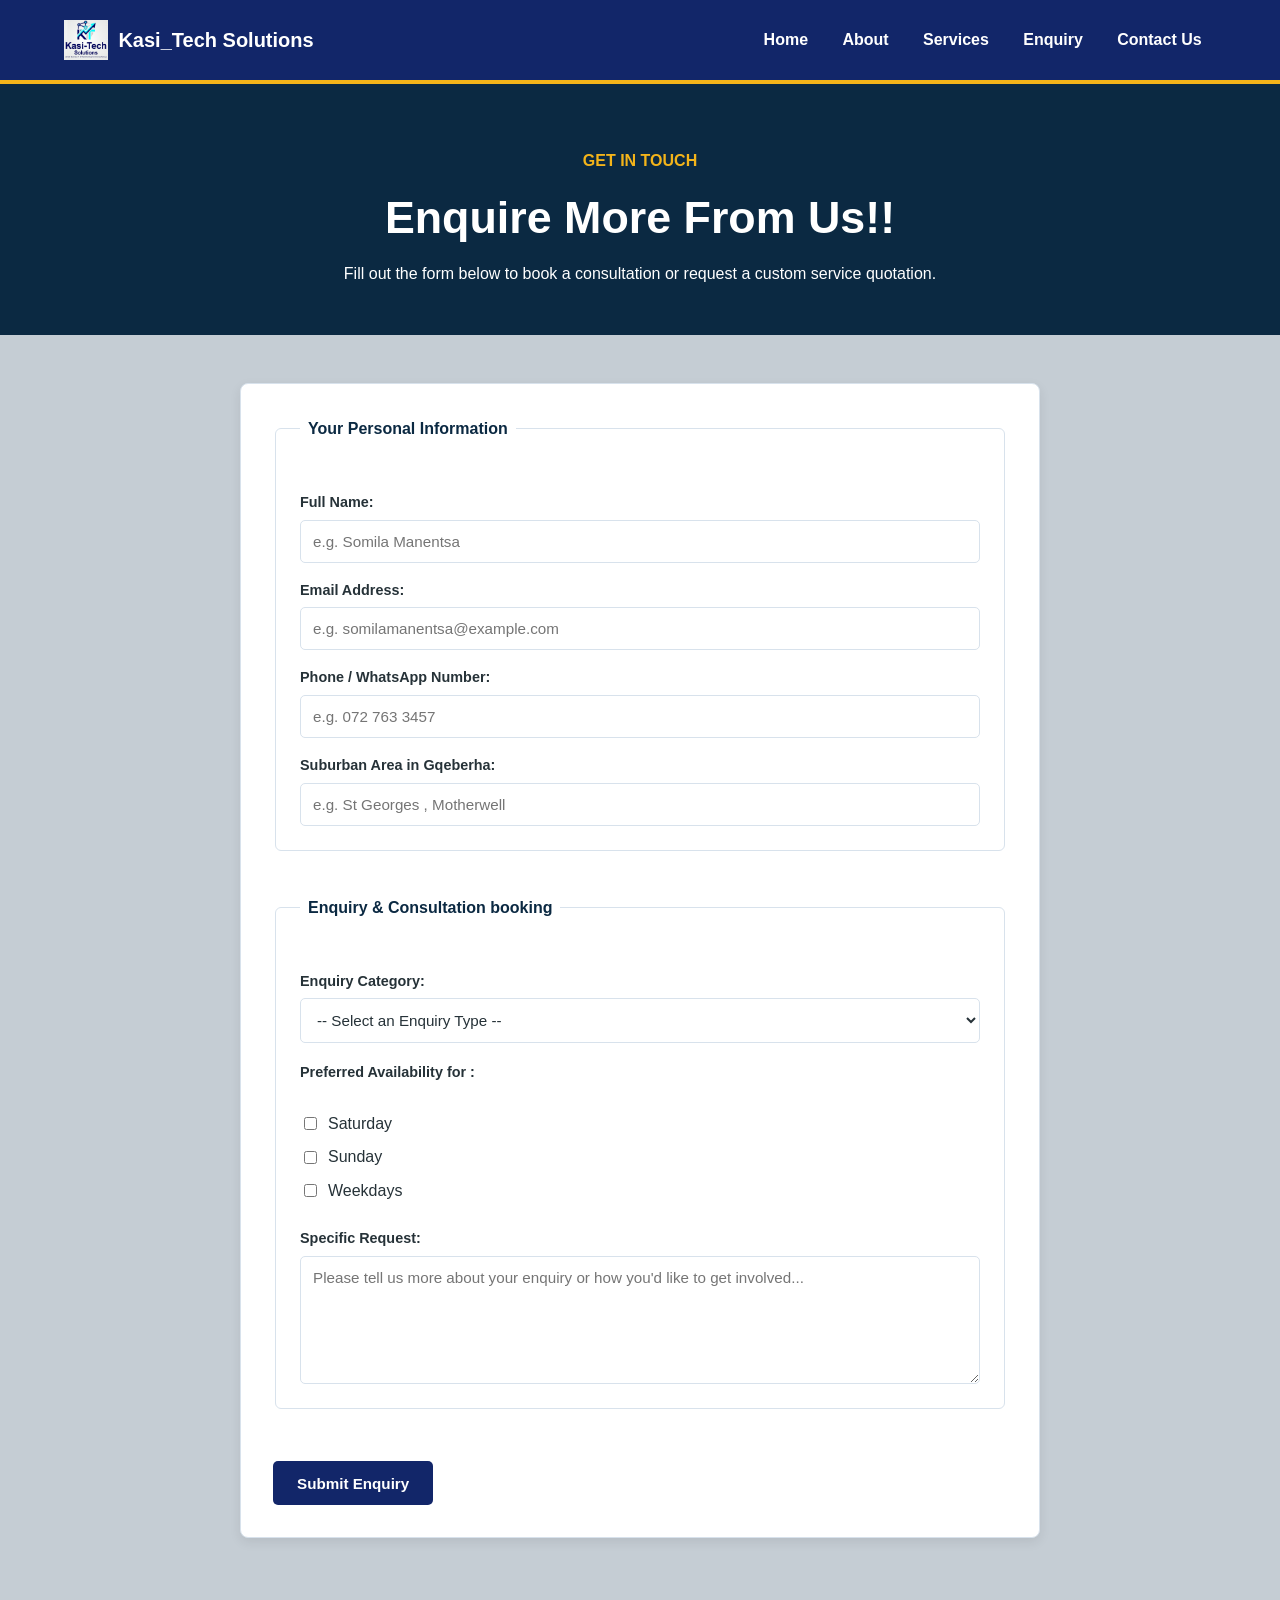
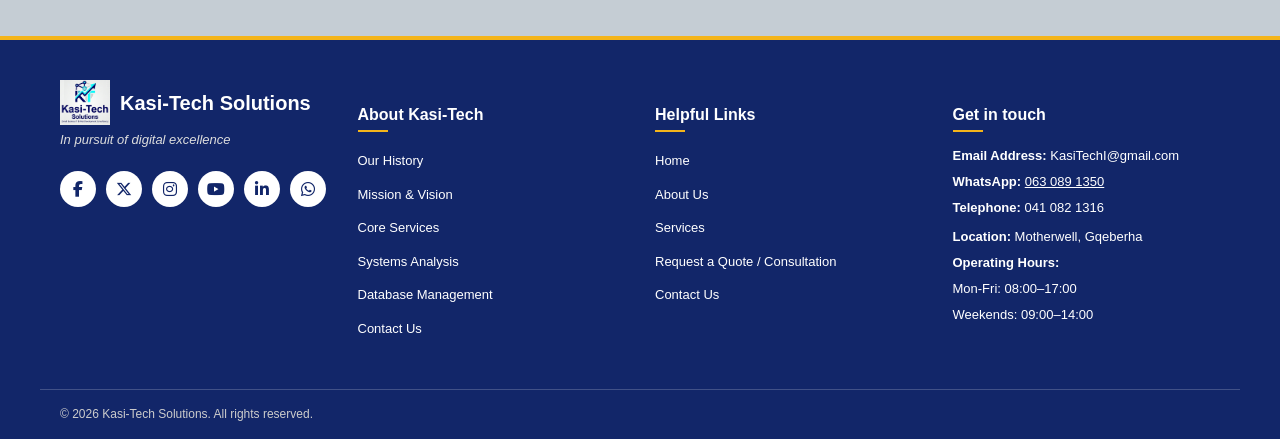
==== Enquiry.html @ f5e21e65 "Updated readme file" ====
<!DOCTYPE html>
<html lang="en">
<head>
    <meta charset="UTF-8">
    <meta name="viewport" content="width=device-width, initial-scale=1.0">
    <!-- Font Awesome Icons -->
    <link rel="stylesheet" href="https://cdnjs.cloudflare.com/ajax/libs/font-awesome/6.5.1/css/all.min.css">
    <link rel="stylesheet" href="../css/style.css">
    <title>EnquiryPage</title>
</head>
<body>
    
    <!-- Header Navigation -->
    <header class="site-header">
        <div class="container header-inner">
            <a class="brand" href="../index.html">
                <img src="../images/logo.png" alt="Kasi-Tech Logo" class="nav-logo">
                Kasi_Tech Solutions
            </a>
            
            <nav class="site-nav" aria-label="Main navigation">
                <a href="../index.html">Home</a>
                <a href="about.html">About</a>
                <a href="services.html">Services</a>
                <a href="enquiry.html">Enquiry</a>
                <a href="contactus.html">Contact Us</a>
            </nav>
        </div>
    </header>

    <!-- Page Banner -->
    <section class="page-header">
        <div class="container">
            <p class="eyebrow">Get In Touch</p>
            <h1>Enquire More From Us!!</h1>
            <p class="page-introduction">Fill out the form below to book a consultation or request a custom service quotation.</p>
        </div>
    </section>

    <!-- Main Content Form -->
    <main class="contact-section">
        <div class="container">
            <div class="contact-card" style="max-width: 800px; margin: 0 auto;">
                <form action="#" method="post" class="contact-form">
                    
                    <fieldset style="border: 1px solid var(--border); border-radius: 6px; padding: 1.5rem; margin-bottom: 1.5rem;">
                        <legend style="padding: 0 0.5rem; color: var(--primary-dark);"><strong>Your Personal Information</strong></legend>
                        <br>
                       
                        <div class="form-group" style="margin-bottom: 1rem;">
                            <label for="fullname">Full Name:</label>
                            <input type="text" id="fullname" name="fullname" placeholder="e.g. Somila Manentsa" required>
                        </div>

                        <div class="form-group" style="margin-bottom: 1rem;">
                            <label for="email">Email Address:</label>
                            <input type="email" id="email" name="email" placeholder="e.g. somilamanentsa@example.com" required>
                        </div>

                        <div class="form-group" style="margin-bottom: 1rem;">
                            <label for="phone">Phone / WhatsApp Number:</label>
                            <input type="tel" id="phone" name="phone" placeholder="e.g. 072 763 3457">
                        </div>

                        <div class="form-group">
                            <label for="location">Suburban Area in Gqeberha:</label>
                            <input type="text" id="location" name="location" placeholder="e.g. St Georges , Motherwell">
                        </div>
                    </fieldset>

                    <fieldset style="border: 1px solid var(--border); border-radius: 6px; padding: 1.5rem; margin-bottom: 1.5rem;">
                        <legend style="padding: 0 0.5rem; color: var(--primary-dark);"><strong>Enquiry & Consultation booking</strong></legend>
                        <br>

                        <div class="form-group" style="margin-bottom: 1rem;">
                            <label for="category">Enquiry Category:</label>
                            <select id="category" name="category" required>
                                <option value="" disabled selected>-- Select an Enquiry Type --</option>
                                <option value="booking">booking Consultation</option>
                                <option value="Service Quotation">Services Quotation fee</option>
                                <option value="general">General Enquiry</option>
                            </select>
                        </div>

                        <div style="margin-bottom: 1.5rem;">
                            <label style="font-weight: bold; font-size: 0.9rem;">Preferred Availability for :</label><br><br>
                            
                            <div style="display: flex; gap: 0.5rem; align-items: center; margin-bottom: 0.5rem;">
                                <input type="checkbox" id="avail_saturday" name="availability[]" value="Saturday">
                                <label for="avail_saturday">Saturday</label>
                            </div>
                           
                            <div style="display: flex; gap: 0.5rem; align-items: center; margin-bottom: 0.5rem;">
                                <input type="checkbox" id="avail_sunday" name="availability[]" value="Sunday">
                                <label for="avail_sunday">Sunday</label>
                            </div>
                           
                            <div style="display: flex; gap: 0.5rem; align-items: center;">
                                <input type="checkbox" id="avail_weekdays" name="availability[]" value="Weekdays">
                                <label for="avail_weekdays">Weekdays</label>
                            </div>
                        </div>

                        <div class="form-group">
                            <label for="message">Specific Request:</label>
                            <textarea id="message" name="message" rows="6" placeholder="Please tell us more about your enquiry or how you'd like to get involved..." required></textarea>
                        </div>
                    </fieldset>

                    <button type="submit" class="btn-primary" style="align-self: flex-start;">Submit Enquiry</button>

                </form>
            </div>
        </div>
    </main>

    <!-- Footer Section -->
    <footer class="site-footer">
        <div class="footer-container">
            
            <!-- Column 1: Brand & Logo -->
            <div class="footer-col brand-col">
                <div class="footer-brand">
                    <img src="../images/logo.png" alt="Kasi-Tech Logo" class="footer-logo">
                    <span class="footer-brand-title">Kasi-Tech Solutions</span>
                </div>
                <p class="footer-tagline">In pursuit of digital excellence</p>
                
                <div class="social-icons">
                    <a href="https://facebook.com" target="_blank" rel="noopener noreferrer" class="social-icon" title="Facebook">
                        <i class="fa-brands fa-facebook-f"></i>
                    </a>
                    <a href="https://x.com" target="_blank" rel="noopener noreferrer" class="social-icon" title="X (Twitter)">
                        <i class="fa-brands fa-x-twitter"></i>
                    </a>
                    <a href="https://instagram.com" target="_blank" rel="noopener noreferrer" class="social-icon" title="Instagram">
                        <i class="fa-brands fa-instagram"></i>
                    </a>
                    <a href="https://youtube.com" target="_blank" rel="noopener noreferrer" class="social-icon" title="YouTube">
                        <i class="fa-brands fa-youtube"></i>
                    </a>
                    <a href="https://linkedin.com" target="_blank" rel="noopener noreferrer" class="social-icon" title="LinkedIn">
                        <i class="fa-brands fa-linkedin-in"></i>
                    </a>
                    <a href="https://wa.me/27630891350" target="_blank" rel="noopener noreferrer" class="social-icon" title="WhatsApp">
                        <i class="fa-brands fa-whatsapp"></i>
                    </a>
                </div>
            </div>

            <!-- Column 2: About Kasi-Tech -->
            <div class="footer-col">
                <h4 class="footer-heading">About Kasi-Tech</h4>
                <ul class="footer-links">
                    <li><a href="about.html">Our History</a></li>
                    <li><a href="about.html">Mission & Vision</a></li>
                    <li><a href="services.html">Core Services</a></li>
                    <li><a href="services.html">Systems Analysis</a></li>
                    <li><a href="services.html">Database Management</a></li>
                    <li><a href="contactus.html">Contact Us</a></li>
                </ul>
            </div>

            <!-- Column 3: Helpful Links -->
            <div class="footer-col">
                <h4 class="footer-heading">Helpful Links</h4>
                <ul class="footer-links">
                    <li><a href="../index.html">Home</a></li>
                    <li><a href="about.html">About Us</a></li>
                    <li><a href="services.html">Services</a></li>
                    <li><a href="enquiry.html">Request a Quote / Consultation</a></li>
                    <li><a href="contactus.html">Contact Us</a></li>
                </ul>
            </div>

            <!-- Column 4: Get In Touch -->
            <div class="footer-col contact-col">
                <h4 class="footer-heading">Get in touch</h4>
                <p><strong>Email Address:</strong> KasiTechI@gmail.com</p>
                <p><strong>WhatsApp:</strong> <a href="https://wa.me/27630891350" target="_blank" style="color: #ffffff; text-decoration: underline;">063 089 1350</a></p>
                <p><strong>Telephone:</strong> 041 082 1316</p>
                <div class="location-list">
                    <p><strong>Location:</strong> Motherwell, Gqeberha</p>
                    <p><strong>Operating Hours:</strong></p>
                    <p>Mon-Fri: 08:00–17:00</p>
                    <p>Weekends: 09:00–14:00</p>
                </div>
            </div>

        </div>

        <div class="footer-bottom">
            <p>&copy; 2026 Kasi-Tech Solutions. All rights reserved.</p>
        </div>
    </footer>

</body>
</html>
---- css/style.css ----
:root {
    --primary: hsl(226, 71%, 24%); 
    --primary-dark: #0b2942; 
    --accent: #f4b41a; 
    --background: #c5cdd4; 
    --surface: #ffffff; 
    --text: #263238; 
    --border: #d8e2ec; 
}

* {
    box-sizing: border-box; 
}

body {
    margin: 0; 
    background-color: var(--background); 
    color: var(--text); 
    font-family: Arial, Helvetica, sans-serif; 
    font-size: 16px; 
    line-height: 1.6; 
}

.container {
    width: min(90%, 1200px); 
    margin-inline: auto; 
}

a {
    text-decoration: none; 
    transition: 0.25s ease; 
}

/* ==========================================
   HEADER & NAVIGATION
   ========================================== */
.site-header {
    background-color: var(--primary); 
    border-bottom: 4px solid var(--accent); 
}

.header-inner {
    display: flex; 
    align-items: center; 
    justify-content: space-between; 
    min-height: 80px; 
    gap: 2rem; 
}

.brand {
    display: flex;
    align-items: center;
    gap: 10px;
    color: #ffffff; 
    font-size: 1.25rem; 
    font-weight: bold; 
}

.nav-logo {
    height: 40px;
    width: auto;
    object-fit: contain;
}

.site-nav {
    display: flex; 
    gap: 0.35rem; 
}

.site-nav a {
    padding: 0.7rem 0.9rem; 
    border-radius: 6px; 
    color: #ffffff; 
    font-weight: bold; 
}

.site-nav a:hover {
    background-color: var(--accent); 
    color: var(--primary-dark); 
    transform: translateY(-2px); 
}

.site-nav a:focus-visible {
    outline: 3px solid #ffffff; 
    outline-offset: 2px; 
}

.site-nav a[aria-current="page"] {
    background-color: #ffffff; 
    color: var(--primary); 
}

/* ==========================================
   PAGE BANNER
   ========================================== */
.page-header {
    padding: 3rem 0; 
    background-color: var(--primary-dark); 
    color: #ffffff; 
    text-align: center; 
}

.eyebrow {
    margin-bottom: 0.5rem; 
    color: var(--accent); 
    font-weight: bold; 
    text-transform: uppercase; 
}

.page-header h1 {
    margin: 0 0 0.5rem; 
    font-size: clamp(1.8rem, 4vw, 2.8rem); 
}

.page-introduction {
    max-width: 700px; 
    margin: 0 auto; 
}

/* ==========================================
   ABOUT PAGE STYLES
   ========================================== */
.about-section {
    padding: 3rem 0;
}

.section-title {
    text-align: center;
    color: var(--primary-dark);
    font-size: 1.5rem;
    margin-bottom: 2rem;
}

.about-grid {
    display: grid;
    grid-template-columns: repeat(3, 1fr);
    gap: 1.5rem;
    align-items: stretch;
}

.about-card {
    background-color: var(--surface);
    border: 1px solid var(--border);
    border-radius: 8px;
    padding: 1.5rem;
    box-shadow: 0 4px 10px rgba(0, 0, 0, 0.05);
}

.about-card h3 {
    color: var(--primary-dark);
    margin-top: 0;
    margin-bottom: 1rem;
    font-size: 1.1rem;
}

.about-card p {
    font-size: 0.88rem;
    line-height: 1.5;
    color: #444444;
    margin: 0;
}

/* ==========================================
   SERVICES PAGE STYLES
   ========================================== */
.services-section {
    padding: 4rem 0; 
}

.services-grid {
    display: grid; 
    grid-template-columns: repeat(4, 1fr); 
    gap: 1.5rem; 
}

.service-card {
    overflow: hidden; 
    background-color: var(--surface); 
    border: 1px solid var(--border); 
    border-radius: 10px; 
    box-shadow: 0 5px 15px rgba(0, 0, 0, 0.12); 
    transition: transform 0.25s ease; 
}

.service-card:hover {
    transform: translateY(-5px); 
}

.service-image {
    display: block; 
    width: 100%; 
    height: 180px; 
    object-fit: cover; 
}

.service-content {
    padding: 1.25rem; 
}

.service-content h3 {
    margin: 0 0 0.5rem; 
    color: var(--primary); 
}

.service-content p {
    margin-bottom: 0; 
}

/* ==========================================
   CONTACT US & ENQUIRY FORM STYLES
   ========================================== */
.contact-section {
    padding: 3rem 0;
}

.contact-grid {
    display: grid;
    grid-template-columns: 1.6fr 1fr;
    gap: 2rem;
    align-items: start;
}

.contact-card {
    background-color: var(--surface);
    border: 1px solid var(--border);
    border-radius: 8px;
    padding: 2rem;
    box-shadow: 0 4px 12px rgba(0, 0, 0, 0.08);
}

.form-card h2 {
    margin: 0 0 0.25rem 0;
    color: var(--primary-dark);
    font-size: 1.6rem;
}

.card-subtitle {
    margin: 0 0 1.5rem 0;
    color: #555555;
    font-size: 0.95rem;
}

.contact-form {
    display: flex;
    flex-direction: column;
    gap: 1.25rem;
}

.form-row {
    display: grid;
    grid-template-columns: 1fr 1fr;
    gap: 1rem;
}

.form-group {
    display: flex;
    flex-direction: column;
    gap: 0.35rem;
}

.form-group label {
    font-size: 0.9rem;
    font-weight: bold;
    color: var(--text);
}

.form-group input[type="text"],
.form-group input[type="email"],
.form-group input[type="tel"],
.form-group select,
.form-group textarea {
    padding: 0.75rem;
    border: 1px solid var(--border);
    border-radius: 5px;
    font-size: 0.95rem;
    font-family: inherit;
    background-color: #ffffff;
    color: var(--text);
    width: 100%;
}

.form-group input:focus,
.form-group select:focus,
.form-group textarea:focus {
    outline: 2px solid var(--primary);
}

.btn-primary {
    margin-top: 0.5rem;
    background-color: var(--primary);
    color: #ffffff;
    border: none;
    padding: 0.85rem 1.5rem;
    font-size: 0.95rem;
    font-weight: bold;
    border-radius: 5px;
    cursor: pointer;
    transition: background-color 0.2s ease;
}

.btn-primary:hover {
    background-color: var(--primary-dark);
}

.contact-side-column {
    display: flex;
    flex-direction: column;
    gap: 1.5rem;
}

.info-card h3 {
    margin: 0 0 0.5rem 0;
    color: var(--primary);
    font-size: 1.2rem;
}

.contact-highlight {
    font-size: 1.4rem;
    font-weight: bold;
    color: var(--primary-dark);
    margin: 0 0 0.5rem 0;
}

.contact-subtext {
    margin: 0 0 0.35rem 0;
    font-size: 0.9rem;
}

/* ==========================================
   FOOTER SECTION
   ========================================== */
.site-footer {
    background-color: var(--primary); 
    color: #ffffff;
    font-family: Arial, sans-serif;
    padding-top: 40px;
    margin-top: 50px;
    border-top: 4px solid var(--accent);
}

.footer-container {
    max-width: 1200px;
    margin: 0 auto;
    padding: 0 20px 40px 20px;
    display: flex;
    justify-content: space-between;
    gap: 30px;
    flex-wrap: wrap;
}

.footer-col {
    flex: 1;
    min-width: 200px;
}

.footer-brand {
    display: flex;
    align-items: center;
    gap: 10px;
}

.footer-logo {
    height: 45px;
    width: auto;
}

.footer-brand-title {
    font-size: 20px;
    font-weight: bold;
}

.footer-tagline {
    font-size: 13px;
    font-style: italic;
    margin-top: 5px;
    margin-bottom: 20px;
    color: #ddd;
}

.social-icons {
    display: flex;
    gap: 10px;
    flex-wrap: wrap;
}

.social-icon {
    width: 36px;
    height: 36px;
    background-color: #ffffff;
    color: var(--primary);
    border-radius: 50%;
    display: inline-flex;
    align-items: center;
    justify-content: center;
    text-decoration: none;
    font-size: 16px;
    transition: transform 0.2s ease, background-color 0.2s ease, color 0.2s ease;
}

.social-icon:hover {
    background-color: var(--accent);
    color: var(--primary-dark);
    transform: translateY(-3px);
}

.footer-heading {
    font-size: 16px;
    font-weight: bold;
    margin-bottom: 15px;
    position: relative;
    padding-bottom: 5px;
}

.footer-heading::after {
    content: '';
    position: absolute;
    left: 0;
    bottom: 0;
    width: 30px;
    height: 2px;
    background-color: var(--accent);
}

.footer-links {
    list-style: none;
    padding: 0;
    margin: 0;
}

.footer-links li {
    margin-bottom: 8px;
}

.footer-links a {
    color: #ffffff;
    text-decoration: none;
    font-size: 13px;
}

.footer-links a:hover {
    text-decoration: underline;
    color: var(--accent);
}

.contact-col p {
    font-size: 13px;
    margin: 0 0 8px 0;
    line-height: 1.4;
}

.location-list {
    margin-top: 10px;
}

.footer-bottom {
    border-top: 1px solid rgba(255, 255, 255, 0.2);
    padding: 15px 20px;
    max-width: 1200px;
    margin: 0 auto;
}

.footer-bottom p {
    margin: 0;
    font-size: 12px;
    color: #ccc;
}

/* ==========================================
   RESPONSIVENESS
   ========================================== */
@media (max-width: 900px) {
    .header-inner {
        flex-direction: column; 
        padding: 1rem 0; 
    }

    .site-nav {
        justify-content: center; 
        flex-wrap: wrap; 
    }

    .about-grid {
        grid-template-columns: 1fr;
    }

    .services-grid {
        grid-template-columns: repeat(2, 1fr); 
    }

    .contact-grid {
        grid-template-columns: 1fr;
    }
}

@media (max-width: 600px) {
    .site-nav {
        width: 100%; 
        flex-direction: column; 
    }

    .site-nav a {
        width: 100%; 
        text-align: center; 
    }

    .services-grid {
        grid-template-columns: 1fr; 
    }

    .form-row {
        grid-template-columns: 1fr;
    }
}

/* ==========================================
   HOME PAGE SPECIFIC STYLES
   ========================================== */
.btn-secondary {
    display: inline-block;
    background-color: var(--accent);
    color: var(--primary-dark);
    padding: 0.85rem 1.5rem;
    font-size: 0.95rem;
    font-weight: bold;
    border-radius: 5px;
    text-decoration: none;
    transition: background-color 0.25s ease, transform 0.25s ease;
}

.btn-secondary:hover {
    background-color: #e0a312;
    transform: translateY(-2px);
}

.hero-image-container img {
    box-shadow: 0 4px 15px rgba(0, 0, 0, 0.15);
}

.showcase-box {
    box-shadow: 0 4px 12px rgba(0, 0, 0, 0.08);
}

.showcase-box h3 {
    color: var(--primary-dark);
    margin-top: 0;
}
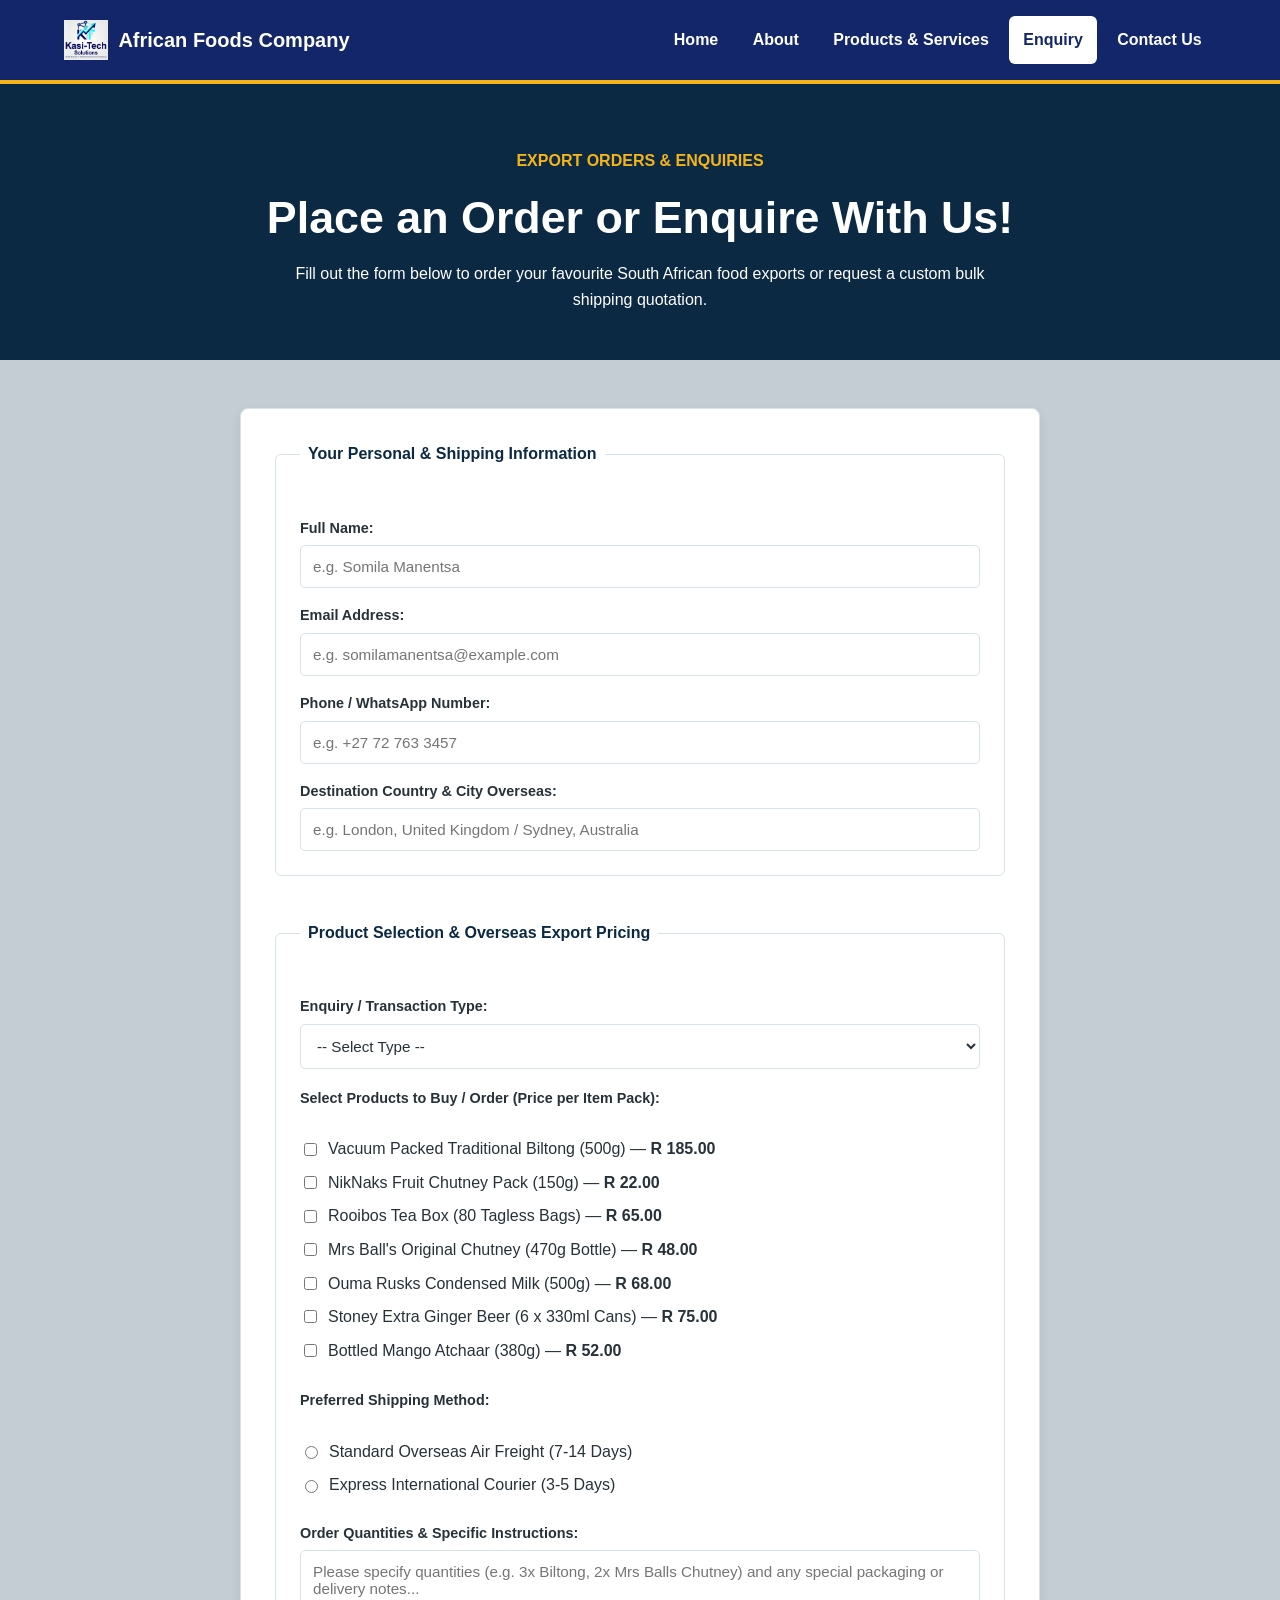
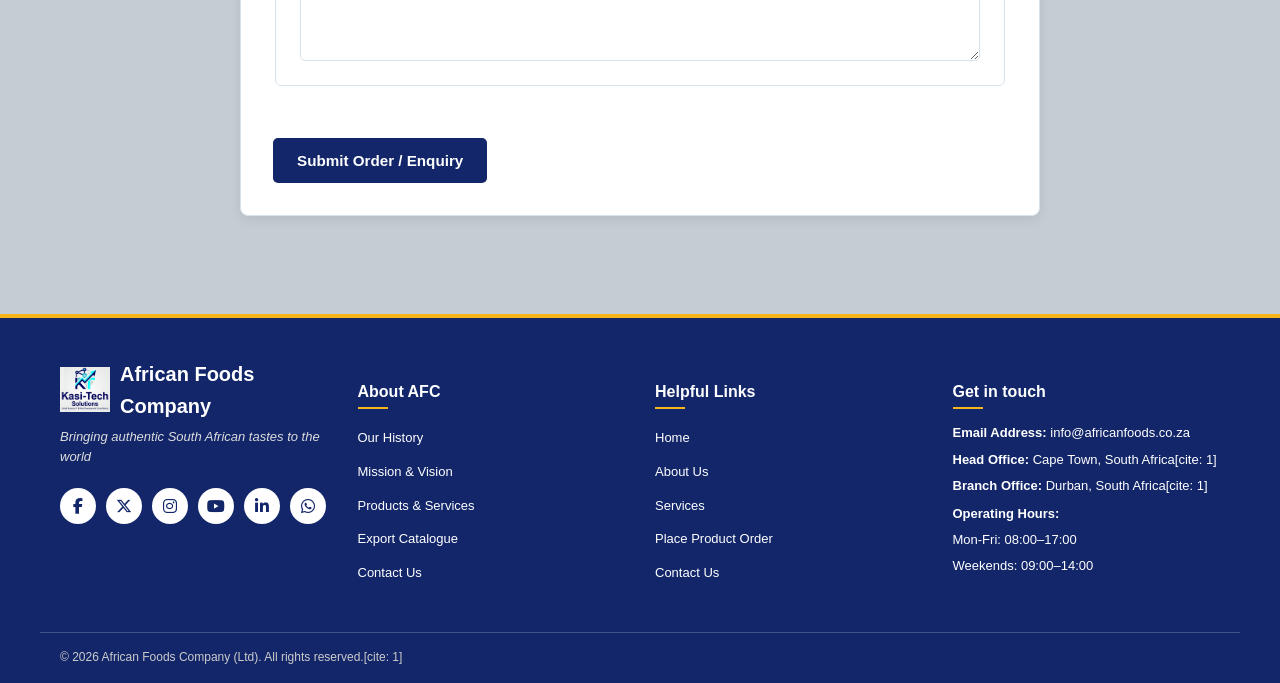
==== commit c904c847: "first commit" ====
--- a/Enquiry.html
+++ b/Enquiry.html
@@ -6,7 +6,7 @@
     <!-- Font Awesome Icons -->
     <link rel="stylesheet" href="https://cdnjs.cloudflare.com/ajax/libs/font-awesome/6.5.1/css/all.min.css">
     <link rel="stylesheet" href="../css/style.css">
-    <title>EnquiryPage</title>
+    <title>Enquiry & Orders | African Foods Company</title>
 </head>
 <body>
     
@@ -14,15 +14,15 @@
     <header class="site-header">
         <div class="container header-inner">
             <a class="brand" href="../index.html">
-                <img src="../images/logo.png" alt="Kasi-Tech Logo" class="nav-logo">
-                Kasi_Tech Solutions
+                <img src="../images/logo.png" alt="African Foods Company Logo" class="nav-logo">
+                African Foods Company
             </a>
             
             <nav class="site-nav" aria-label="Main navigation">
                 <a href="../index.html">Home</a>
                 <a href="about.html">About</a>
-                <a href="services.html">Services</a>
-                <a href="enquiry.html">Enquiry</a>
+                <a href="services.html">Products & Services</a>
+                <a href="enquiry.html" aria-current="page">Enquiry</a>
                 <a href="contactus.html">Contact Us</a>
             </nav>
         </div>
@@ -31,9 +31,9 @@
     <!-- Page Banner -->
     <section class="page-header">
         <div class="container">
-            <p class="eyebrow">Get In Touch</p>
-            <h1>Enquire More From Us!!</h1>
-            <p class="page-introduction">Fill out the form below to book a consultation or request a custom service quotation.</p>
+            <p class="eyebrow">Export Orders & Enquiries</p>
+            <h1>Place an Order or Enquire With Us!</h1>
+            <p class="page-introduction">Fill out the form below to order your favourite South African food exports or request a custom bulk shipping quotation.</p>
         </div>
     </section>
 
@@ -43,8 +43,9 @@
             <div class="contact-card" style="max-width: 800px; margin: 0 auto;">
                 <form action="#" method="post" class="contact-form">
                     
+                    <!-- Section 1: Customer Info -->
                     <fieldset style="border: 1px solid var(--border); border-radius: 6px; padding: 1.5rem; margin-bottom: 1.5rem;">
-                        <legend style="padding: 0 0.5rem; color: var(--primary-dark);"><strong>Your Personal Information</strong></legend>
+                        <legend style="padding: 0 0.5rem; color: var(--primary-dark);"><strong>Your Personal & Shipping Information</strong></legend>
                         <br>
                        
                         <div class="form-group" style="margin-bottom: 1rem;">
@@ -59,55 +60,92 @@
 
                         <div class="form-group" style="margin-bottom: 1rem;">
                             <label for="phone">Phone / WhatsApp Number:</label>
-                            <input type="tel" id="phone" name="phone" placeholder="e.g. 072 763 3457">
+                            <input type="tel" id="phone" name="phone" placeholder="e.g. +27 72 763 3457">
                         </div>
 
                         <div class="form-group">
-                            <label for="location">Suburban Area in Gqeberha:</label>
-                            <input type="text" id="location" name="location" placeholder="e.g. St Georges , Motherwell">
+                            <label for="location">Destination Country & City Overseas:</label>
+                            <input type="text" id="location" name="location" placeholder="e.g. London, United Kingdom / Sydney, Australia" required>
                         </div>
                     </fieldset>
 
+                    <!-- Section 2: Order Selection & Pricing -->
                     <fieldset style="border: 1px solid var(--border); border-radius: 6px; padding: 1.5rem; margin-bottom: 1.5rem;">
-                        <legend style="padding: 0 0.5rem; color: var(--primary-dark);"><strong>Enquiry & Consultation booking</strong></legend>
+                        <legend style="padding: 0 0.5rem; color: var(--primary-dark);"><strong>Product Selection & Overseas Export Pricing</strong></legend>
                         <br>
 
                         <div class="form-group" style="margin-bottom: 1rem;">
-                            <label for="category">Enquiry Category:</label>
+                            <label for="category">Enquiry / Transaction Type:</label>
                             <select id="category" name="category" required>
-                                <option value="" disabled selected>-- Select an Enquiry Type --</option>
-                                <option value="booking">booking Consultation</option>
-                                <option value="Service Quotation">Services Quotation fee</option>
-                                <option value="general">General Enquiry</option>
+                                <option value="" disabled selected>-- Select Type --</option>
+                                <option value="buy_products">Direct Product Order / Purchase</option>
+                                <option value="bulk_quotation">Bulk Shipping & Export Quotation Fee</option>
+                                <option value="general_enquiry">General Product Enquiry</option>
                             </select>
                         </div>
 
+                        <!-- Product Selection with Prices -->
                         <div style="margin-bottom: 1.5rem;">
-                            <label style="font-weight: bold; font-size: 0.9rem;">Preferred Availability for :</label><br><br>
+                            <label style="font-weight: bold; font-size: 0.9rem;">Select Products to Buy / Order (Price per Item Pack):</label><br><br>
                             
                             <div style="display: flex; gap: 0.5rem; align-items: center; margin-bottom: 0.5rem;">
-                                <input type="checkbox" id="avail_saturday" name="availability[]" value="Saturday">
-                                <label for="avail_saturday">Saturday</label>
+                                <input type="checkbox" id="prod_biltong" name="products[]" value="Vacuum Packed Biltong (500g)">
+                                <label for="prod_biltong">Vacuum Packed Traditional Biltong (500g) — <strong>R 185.00</strong></label>
                             </div>
                            
                             <div style="display: flex; gap: 0.5rem; align-items: center; margin-bottom: 0.5rem;">
-                                <input type="checkbox" id="avail_sunday" name="availability[]" value="Sunday">
-                                <label for="avail_sunday">Sunday</label>
-                            </div>
-                           
+                                <input type="checkbox" id="prod_niknaks" name="products[]" value="NikNaks Fruit Chutney Pack (150g)">
+                                <label for="prod_niknaks">NikNaks Fruit Chutney Pack (150g) — <strong>R 22.00</strong></label>
+                            </div>
+
+                            <div style="display: flex; gap: 0.5rem; align-items: center; margin-bottom: 0.5rem;">
+                                <input type="checkbox" id="prod_rooibos" name="products[]" value="Rooibos Tea Box (80 Tagless Bags)">
+                                <label for="prod_rooibos">Rooibos Tea Box (80 Tagless Bags) — <strong>R 65.00</strong></label>
+                            </div>
+
+                            <div style="display: flex; gap: 0.5rem; align-items: center; margin-bottom: 0.5rem;">
+                                <input type="checkbox" id="prod_mrsballs" name="products[]" value="Mrs Balls Original Chutney (470g Glass Bottle)">
+                                <label for="prod_mrsballs">Mrs Ball's Original Chutney (470g Bottle) — <strong>R 48.00</strong></label>
+                            </div>
+
+                            <div style="display: flex; gap: 0.5rem; align-items: center; margin-bottom: 0.5rem;">
+                                <input type="checkbox" id="prod_ouma" name="products[]" value="Ouma Rusks Condensed Milk (500g)">
+                                <label for="prod_ouma">Ouma Rusks Condensed Milk (500g) — <strong>R 68.00</strong></label>
+                            </div>
+
+                            <div style="display: flex; gap: 0.5rem; align-items: center; margin-bottom: 0.5rem;">
+                                <input type="checkbox" id="prod_stoney" name="products[]" value="Stoney Extra Ginger Beer Cans (6x 330ml)">
+                                <label for="prod_stoney">Stoney Extra Ginger Beer (6 x 330ml Cans) — <strong>R 75.00</strong></label>
+                            </div>
+
                             <div style="display: flex; gap: 0.5rem; align-items: center;">
-                                <input type="checkbox" id="avail_weekdays" name="availability[]" value="Weekdays">
-                                <label for="avail_weekdays">Weekdays</label>
+                                <input type="checkbox" id="prod_atchaar" name="products[]" value="Bottled Mango Atchaar (380g)">
+                                <label for="prod_atchaar">Bottled Mango Atchaar (380g) — <strong>R 52.00</strong></label>
+                            </div>
+                        </div>
+
+                        <!-- Preferred Delivery Option -->
+                        <div style="margin-bottom: 1.5rem;">
+                            <label style="font-weight: bold; font-size: 0.9rem;">Preferred Shipping Method:</label><br><br>
+                            
+                            <div style="display: flex; gap: 0.5rem; align-items: center; margin-bottom: 0.5rem;">
+                                <input type="radio" id="ship_standard" name="shipping" value="Standard Air Freight">
+                                <label for="ship_standard">Standard Overseas Air Freight (7-14 Days)</label>
+                            </div>
+
+                            <div style="display: flex; gap: 0.5rem; align-items: center;">
+                                <input type="radio" id="ship_express" name="shipping" value="Express International Courier">
+                                <label for="ship_express">Express International Courier (3-5 Days)</label>
                             </div>
                         </div>
 
                         <div class="form-group">
-                            <label for="message">Specific Request:</label>
-                            <textarea id="message" name="message" rows="6" placeholder="Please tell us more about your enquiry or how you'd like to get involved..." required></textarea>
+                            <label for="message">Order Quantities & Specific Instructions:</label>
+                            <textarea id="message" name="message" rows="5" placeholder="Please specify quantities (e.g. 3x Biltong, 2x Mrs Balls Chutney) and any special packaging or delivery notes..." required></textarea>
                         </div>
                     </fieldset>
 
-                    <button type="submit" class="btn-primary" style="align-self: flex-start;">Submit Enquiry</button>
+                    <button type="submit" class="btn-primary" style="align-self: flex-start;">Submit Order / Enquiry</button>
 
                 </form>
             </div>
@@ -121,10 +159,10 @@
             <!-- Column 1: Brand & Logo -->
             <div class="footer-col brand-col">
                 <div class="footer-brand">
-                    <img src="../images/logo.png" alt="Kasi-Tech Logo" class="footer-logo">
-                    <span class="footer-brand-title">Kasi-Tech Solutions</span>
+                    <img src="../images/logo.png" alt="African Foods Company Logo" class="footer-logo">
+                    <span class="footer-brand-title">African Foods Company</span>
                 </div>
-                <p class="footer-tagline">In pursuit of digital excellence</p>
+                <p class="footer-tagline">Bringing authentic South African tastes to the world</p>
                 
                 <div class="social-icons">
                     <a href="https://facebook.com" target="_blank" rel="noopener noreferrer" class="social-icon" title="Facebook">
@@ -148,15 +186,14 @@
                 </div>
             </div>
 
-            <!-- Column 2: About Kasi-Tech -->
+            <!-- Column 2: About AFC -->
             <div class="footer-col">
-                <h4 class="footer-heading">About Kasi-Tech</h4>
+                <h4 class="footer-heading">About AFC</h4>
                 <ul class="footer-links">
                     <li><a href="about.html">Our History</a></li>
                     <li><a href="about.html">Mission & Vision</a></li>
-                    <li><a href="services.html">Core Services</a></li>
-                    <li><a href="services.html">Systems Analysis</a></li>
-                    <li><a href="services.html">Database Management</a></li>
+                    <li><a href="services.html">Products & Services</a></li>
+                    <li><a href="services.html">Export Catalogue</a></li>
                     <li><a href="contactus.html">Contact Us</a></li>
                 </ul>
             </div>
@@ -168,7 +205,7 @@
                     <li><a href="../index.html">Home</a></li>
                     <li><a href="about.html">About Us</a></li>
                     <li><a href="services.html">Services</a></li>
-                    <li><a href="enquiry.html">Request a Quote / Consultation</a></li>
+                    <li><a href="enquiry.html">Place Product Order</a></li>
                     <li><a href="contactus.html">Contact Us</a></li>
                 </ul>
             </div>
@@ -176,11 +213,10 @@
             <!-- Column 4: Get In Touch -->
             <div class="footer-col contact-col">
                 <h4 class="footer-heading">Get in touch</h4>
-                <p><strong>Email Address:</strong> KasiTechI@gmail.com</p>
-                <p><strong>WhatsApp:</strong> <a href="https://wa.me/27630891350" target="_blank" style="color: #ffffff; text-decoration: underline;">063 089 1350</a></p>
-                <p><strong>Telephone:</strong> 041 082 1316</p>
+                <p><strong>Email Address:</strong> info@africanfoods.co.za</p>
+                <p><strong>Head Office:</strong> Cape Town, South Africa[cite: 1]</p>
+                <p><strong>Branch Office:</strong> Durban, South Africa[cite: 1]</p>
                 <div class="location-list">
-                    <p><strong>Location:</strong> Motherwell, Gqeberha</p>
                     <p><strong>Operating Hours:</strong></p>
                     <p>Mon-Fri: 08:00–17:00</p>
                     <p>Weekends: 09:00–14:00</p>
@@ -190,7 +226,7 @@
         </div>
 
         <div class="footer-bottom">
-            <p>&copy; 2026 Kasi-Tech Solutions. All rights reserved.</p>
+            <p>&copy; 2026 African Foods Company (Ltd). All rights reserved.[cite: 1]</p>
         </div>
     </footer>
 
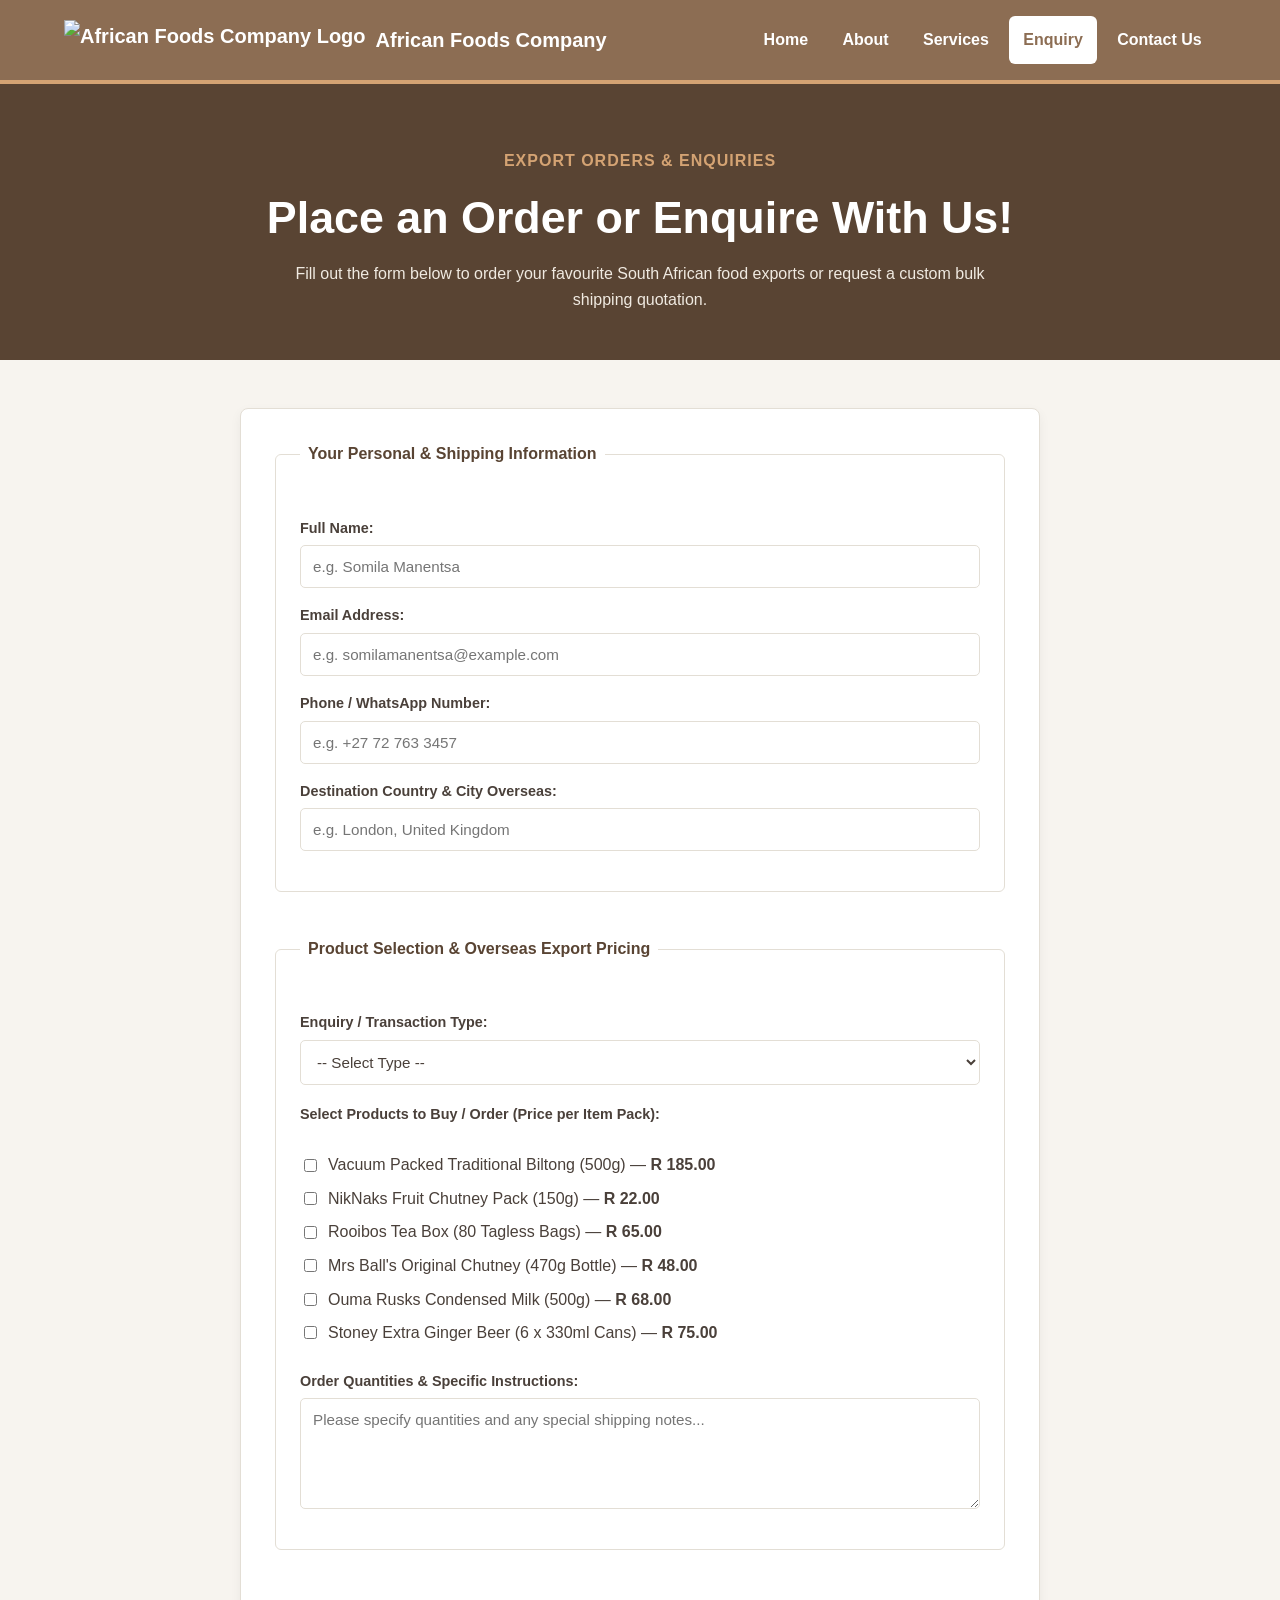
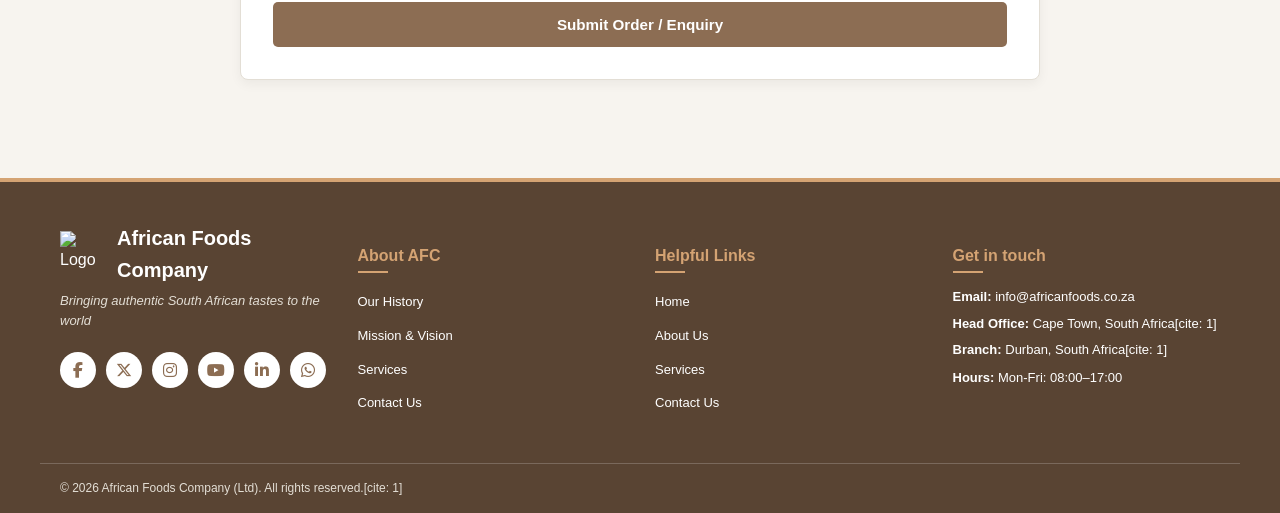
==== commit 7ff4d97c: "first commit" ====
--- a/Enquiry.html
+++ b/Enquiry.html
@@ -3,32 +3,29 @@
 <head>
     <meta charset="UTF-8">
     <meta name="viewport" content="width=device-width, initial-scale=1.0">
-    <!-- Font Awesome Icons -->
+    <title>Enquiry & Orders | African Foods Company</title>
     <link rel="stylesheet" href="https://cdnjs.cloudflare.com/ajax/libs/font-awesome/6.5.1/css/all.min.css">
     <link rel="stylesheet" href="../css/style.css">
-    <title>Enquiry & Orders | African Foods Company</title>
 </head>
 <body>
     
-    <!-- Header Navigation -->
     <header class="site-header">
         <div class="container header-inner">
             <a class="brand" href="../index.html">
-                <img src="../images/logo.png" alt="African Foods Company Logo" class="nav-logo">
+                <img src="../images/african-foods-logo.png" alt="African Foods Company Logo" class="nav-logo">
                 African Foods Company
             </a>
             
             <nav class="site-nav" aria-label="Main navigation">
                 <a href="../index.html">Home</a>
                 <a href="about.html">About</a>
-                <a href="services.html">Products & Services</a>
+                <a href="services.html">Services</a>
                 <a href="enquiry.html" aria-current="page">Enquiry</a>
                 <a href="contactus.html">Contact Us</a>
             </nav>
         </div>
     </header>
 
-    <!-- Page Banner -->
     <section class="page-header">
         <div class="container">
             <p class="eyebrow">Export Orders & Enquiries</p>
@@ -37,54 +34,50 @@
         </div>
     </section>
 
-    <!-- Main Content Form -->
     <main class="contact-section">
         <div class="container">
             <div class="contact-card" style="max-width: 800px; margin: 0 auto;">
                 <form action="#" method="post" class="contact-form">
                     
-                    <!-- Section 1: Customer Info -->
                     <fieldset style="border: 1px solid var(--border); border-radius: 6px; padding: 1.5rem; margin-bottom: 1.5rem;">
                         <legend style="padding: 0 0.5rem; color: var(--primary-dark);"><strong>Your Personal & Shipping Information</strong></legend>
                         <br>
                        
-                        <div class="form-group" style="margin-bottom: 1rem;">
+                        <div class="form-group">
                             <label for="fullname">Full Name:</label>
                             <input type="text" id="fullname" name="fullname" placeholder="e.g. Somila Manentsa" required>
                         </div>
 
-                        <div class="form-group" style="margin-bottom: 1rem;">
+                        <div class="form-group">
                             <label for="email">Email Address:</label>
                             <input type="email" id="email" name="email" placeholder="e.g. somilamanentsa@example.com" required>
                         </div>
 
-                        <div class="form-group" style="margin-bottom: 1rem;">
+                        <div class="form-group">
                             <label for="phone">Phone / WhatsApp Number:</label>
                             <input type="tel" id="phone" name="phone" placeholder="e.g. +27 72 763 3457">
                         </div>
 
                         <div class="form-group">
                             <label for="location">Destination Country & City Overseas:</label>
-                            <input type="text" id="location" name="location" placeholder="e.g. London, United Kingdom / Sydney, Australia" required>
+                            <input type="text" id="location" name="location" placeholder="e.g. London, United Kingdom" required>
                         </div>
                     </fieldset>
 
-                    <!-- Section 2: Order Selection & Pricing -->
                     <fieldset style="border: 1px solid var(--border); border-radius: 6px; padding: 1.5rem; margin-bottom: 1.5rem;">
                         <legend style="padding: 0 0.5rem; color: var(--primary-dark);"><strong>Product Selection & Overseas Export Pricing</strong></legend>
                         <br>
 
-                        <div class="form-group" style="margin-bottom: 1rem;">
+                        <div class="form-group">
                             <label for="category">Enquiry / Transaction Type:</label>
                             <select id="category" name="category" required>
                                 <option value="" disabled selected>-- Select Type --</option>
                                 <option value="buy_products">Direct Product Order / Purchase</option>
-                                <option value="bulk_quotation">Bulk Shipping & Export Quotation Fee</option>
+                                <option value="bulk_quotation">Bulk Shipping & Export Quotation</option>
                                 <option value="general_enquiry">General Product Enquiry</option>
                             </select>
                         </div>
 
-                        <!-- Product Selection with Prices -->
                         <div style="margin-bottom: 1.5rem;">
                             <label style="font-weight: bold; font-size: 0.9rem;">Select Products to Buy / Order (Price per Item Pack):</label><br><br>
                             
@@ -113,116 +106,72 @@
                                 <label for="prod_ouma">Ouma Rusks Condensed Milk (500g) — <strong>R 68.00</strong></label>
                             </div>
 
-                            <div style="display: flex; gap: 0.5rem; align-items: center; margin-bottom: 0.5rem;">
+                            <div style="display: flex; gap: 0.5rem; align-items: center;">
                                 <input type="checkbox" id="prod_stoney" name="products[]" value="Stoney Extra Ginger Beer Cans (6x 330ml)">
                                 <label for="prod_stoney">Stoney Extra Ginger Beer (6 x 330ml Cans) — <strong>R 75.00</strong></label>
-                            </div>
-
-                            <div style="display: flex; gap: 0.5rem; align-items: center;">
-                                <input type="checkbox" id="prod_atchaar" name="products[]" value="Bottled Mango Atchaar (380g)">
-                                <label for="prod_atchaar">Bottled Mango Atchaar (380g) — <strong>R 52.00</strong></label>
-                            </div>
-                        </div>
-
-                        <!-- Preferred Delivery Option -->
-                        <div style="margin-bottom: 1.5rem;">
-                            <label style="font-weight: bold; font-size: 0.9rem;">Preferred Shipping Method:</label><br><br>
-                            
-                            <div style="display: flex; gap: 0.5rem; align-items: center; margin-bottom: 0.5rem;">
-                                <input type="radio" id="ship_standard" name="shipping" value="Standard Air Freight">
-                                <label for="ship_standard">Standard Overseas Air Freight (7-14 Days)</label>
-                            </div>
-
-                            <div style="display: flex; gap: 0.5rem; align-items: center;">
-                                <input type="radio" id="ship_express" name="shipping" value="Express International Courier">
-                                <label for="ship_express">Express International Courier (3-5 Days)</label>
                             </div>
                         </div>
 
                         <div class="form-group">
                             <label for="message">Order Quantities & Specific Instructions:</label>
-                            <textarea id="message" name="message" rows="5" placeholder="Please specify quantities (e.g. 3x Biltong, 2x Mrs Balls Chutney) and any special packaging or delivery notes..." required></textarea>
+                            <textarea id="message" name="message" rows="5" placeholder="Please specify quantities and any special shipping notes..." required></textarea>
                         </div>
                     </fieldset>
 
-                    <button type="submit" class="btn-primary" style="align-self: flex-start;">Submit Order / Enquiry</button>
+                    <button type="submit" class="btn-primary">Submit Order / Enquiry</button>
 
                 </form>
             </div>
         </div>
     </main>
 
-    <!-- Footer Section -->
     <footer class="site-footer">
         <div class="footer-container">
-            
-            <!-- Column 1: Brand & Logo -->
             <div class="footer-col brand-col">
                 <div class="footer-brand">
-                    <img src="../images/logo.png" alt="African Foods Company Logo" class="footer-logo">
+                    <img src="../images/african-foods-logo.png" alt="Logo" class="footer-logo">
                     <span class="footer-brand-title">African Foods Company</span>
                 </div>
                 <p class="footer-tagline">Bringing authentic South African tastes to the world</p>
-                
                 <div class="social-icons">
-                    <a href="https://facebook.com" target="_blank" rel="noopener noreferrer" class="social-icon" title="Facebook">
-                        <i class="fa-brands fa-facebook-f"></i>
-                    </a>
-                    <a href="https://x.com" target="_blank" rel="noopener noreferrer" class="social-icon" title="X (Twitter)">
-                        <i class="fa-brands fa-x-twitter"></i>
-                    </a>
-                    <a href="https://instagram.com" target="_blank" rel="noopener noreferrer" class="social-icon" title="Instagram">
-                        <i class="fa-brands fa-instagram"></i>
-                    </a>
-                    <a href="https://youtube.com" target="_blank" rel="noopener noreferrer" class="social-icon" title="YouTube">
-                        <i class="fa-brands fa-youtube"></i>
-                    </a>
-                    <a href="https://linkedin.com" target="_blank" rel="noopener noreferrer" class="social-icon" title="LinkedIn">
-                        <i class="fa-brands fa-linkedin-in"></i>
-                    </a>
-                    <a href="https://wa.me/27630891350" target="_blank" rel="noopener noreferrer" class="social-icon" title="WhatsApp">
-                        <i class="fa-brands fa-whatsapp"></i>
-                    </a>
+                    <a href="https://facebook.com" target="_blank" rel="noopener noreferrer" class="social-icon" title="Facebook"><i class="fa-brands fa-facebook-f"></i></a>
+                    <a href="https://x.com" target="_blank" rel="noopener noreferrer" class="social-icon" title="X"><i class="fa-brands fa-x-twitter"></i></a>
+                    <a href="https://instagram.com" target="_blank" rel="noopener noreferrer" class="social-icon" title="Instagram"><i class="fa-brands fa-instagram"></i></a>
+                    <a href="https://youtube.com" target="_blank" rel="noopener noreferrer" class="social-icon" title="YouTube"><i class="fa-brands fa-youtube"></i></a>
+                    <a href="https://linkedin.com" target="_blank" rel="noopener noreferrer" class="social-icon" title="LinkedIn"><i class="fa-brands fa-linkedin-in"></i></a>
+                    <a href="https://wa.me/27630891350" target="_blank" rel="noopener noreferrer" class="social-icon" title="WhatsApp"><i class="fa-brands fa-whatsapp"></i></a>
                 </div>
             </div>
 
-            <!-- Column 2: About AFC -->
             <div class="footer-col">
                 <h4 class="footer-heading">About AFC</h4>
                 <ul class="footer-links">
                     <li><a href="about.html">Our History</a></li>
                     <li><a href="about.html">Mission & Vision</a></li>
-                    <li><a href="services.html">Products & Services</a></li>
-                    <li><a href="services.html">Export Catalogue</a></li>
+                    <li><a href="services.html">Services</a></li>
                     <li><a href="contactus.html">Contact Us</a></li>
                 </ul>
             </div>
 
-            <!-- Column 3: Helpful Links -->
             <div class="footer-col">
                 <h4 class="footer-heading">Helpful Links</h4>
                 <ul class="footer-links">
                     <li><a href="../index.html">Home</a></li>
                     <li><a href="about.html">About Us</a></li>
                     <li><a href="services.html">Services</a></li>
-                    <li><a href="enquiry.html">Place Product Order</a></li>
                     <li><a href="contactus.html">Contact Us</a></li>
                 </ul>
             </div>
 
-            <!-- Column 4: Get In Touch -->
             <div class="footer-col contact-col">
                 <h4 class="footer-heading">Get in touch</h4>
-                <p><strong>Email Address:</strong> info@africanfoods.co.za</p>
+                <p><strong>Email:</strong> info@africanfoods.co.za</p>
                 <p><strong>Head Office:</strong> Cape Town, South Africa[cite: 1]</p>
-                <p><strong>Branch Office:</strong> Durban, South Africa[cite: 1]</p>
+                <p><strong>Branch:</strong> Durban, South Africa[cite: 1]</p>
                 <div class="location-list">
-                    <p><strong>Operating Hours:</strong></p>
-                    <p>Mon-Fri: 08:00–17:00</p>
-                    <p>Weekends: 09:00–14:00</p>
+                    <p><strong>Hours:</strong> Mon-Fri: 08:00–17:00</p>
                 </div>
             </div>
-
         </div>
 
         <div class="footer-bottom">
--- a/css/style.css
+++ b/css/style.css
@@ -1,14 +1,14 @@
 :root {
-    --primary: hsl(226, 71%, 24%); 
-    --primary-dark: #0b2942; 
-    --accent: #f4b41a; 
-    --background: #c5cdd4; 
-    --surface: #ffffff; 
-    --text: #263238; 
-    --border: #d8e2ec; 
-}
-
-* {
+    --primary: #8c6d53;       /* Warm Taupe / Soft Brown */
+    --primary-dark: #594433;  /* Deep Espresso / Dark Taupe */
+    --accent: #d4a373;        /* Warm Nude Sand / Camel */
+    --background: #f7f4ef;    /* Soft Cream / Warm Off-White */
+    --surface: #ffffff;       /* Clean White Card Surface */
+    --text: #4a403a;          /* Muted Dark Brown Text */
+    --border: #e3ded5;        /* Soft Warm Border Tone */
+}
+
+*, *::before, *::after {
     box-sizing: border-box; 
 }
 
@@ -105,6 +105,7 @@
     color: var(--accent); 
     font-weight: bold; 
     text-transform: uppercase; 
+    letter-spacing: 1px;
 }
 
 .page-header h1 {
@@ -115,10 +116,11 @@
 .page-introduction {
     max-width: 700px; 
     margin: 0 auto; 
-}
-
-/* ==========================================
-   ABOUT PAGE STYLES
+    color: #f0eae1;
+}
+
+/* ==========================================
+   ABOUT & GENERAL SECTION STYLES
    ========================================== */
 .about-section {
     padding: 3rem 0;
@@ -127,7 +129,7 @@
 .section-title {
     text-align: center;
     color: var(--primary-dark);
-    font-size: 1.5rem;
+    font-size: 1.8rem;
     margin-bottom: 2rem;
 }
 
@@ -143,25 +145,25 @@
     border: 1px solid var(--border);
     border-radius: 8px;
     padding: 1.5rem;
-    box-shadow: 0 4px 10px rgba(0, 0, 0, 0.05);
+    box-shadow: 0 4px 10px rgba(140, 109, 83, 0.05);
 }
 
 .about-card h3 {
     color: var(--primary-dark);
     margin-top: 0;
     margin-bottom: 1rem;
-    font-size: 1.1rem;
+    font-size: 1.2rem;
 }
 
 .about-card p {
-    font-size: 0.88rem;
+    font-size: 0.9rem;
     line-height: 1.5;
-    color: #444444;
+    color: #5c524b;
     margin: 0;
 }
 
 /* ==========================================
-   SERVICES PAGE STYLES
+   SERVICES & TEAM GRID STYLES
    ========================================== */
 .services-section {
     padding: 4rem 0; 
@@ -178,7 +180,7 @@
     background-color: var(--surface); 
     border: 1px solid var(--border); 
     border-radius: 10px; 
-    box-shadow: 0 5px 15px rgba(0, 0, 0, 0.12); 
+    box-shadow: 0 5px 15px rgba(0, 0, 0, 0.05); 
     transition: transform 0.25s ease; 
 }
 
@@ -194,7 +196,7 @@
 }
 
 .service-content {
-    padding: 1.25rem; 
+    padding: 1.5rem; 
 }
 
 .service-content h3 {
@@ -204,6 +206,7 @@
 
 .service-content p {
     margin-bottom: 0; 
+    color: #5c524b;
 }
 
 /* ==========================================
@@ -225,7 +228,7 @@
     border: 1px solid var(--border);
     border-radius: 8px;
     padding: 2rem;
-    box-shadow: 0 4px 12px rgba(0, 0, 0, 0.08);
+    box-shadow: 0 4px 12px rgba(0, 0, 0, 0.05);
 }
 
 .form-card h2 {
@@ -256,6 +259,7 @@
     display: flex;
     flex-direction: column;
     gap: 0.35rem;
+    margin-bottom: 1rem;
 }
 
 .form-group label {
@@ -330,7 +334,7 @@
    FOOTER SECTION
    ========================================== */
 .site-footer {
-    background-color: var(--primary); 
+    background-color: var(--primary-dark); 
     color: #ffffff;
     font-family: Arial, sans-serif;
     padding-top: 40px;
@@ -374,7 +378,7 @@
     font-style: italic;
     margin-top: 5px;
     margin-bottom: 20px;
-    color: #ddd;
+    color: #e3ded5;
 }
 
 .social-icons {
@@ -409,6 +413,7 @@
     margin-bottom: 15px;
     position: relative;
     padding-bottom: 5px;
+    color: var(--accent);
 }
 
 .footer-heading::after {
@@ -462,7 +467,7 @@
 .footer-bottom p {
     margin: 0;
     font-size: 12px;
-    color: #ccc;
+    color: #e3ded5;
 }
 
 /* ==========================================
@@ -484,63 +489,4 @@
     }
 
     .services-grid {
-        grid-template-columns: repeat(2, 1fr); 
-    }
-
-    .contact-grid {
-        grid-template-columns: 1fr;
-    }
-}
-
-@media (max-width: 600px) {
-    .site-nav {
-        width: 100%; 
-        flex-direction: column; 
-    }
-
-    .site-nav a {
-        width: 100%; 
-        text-align: center; 
-    }
-
-    .services-grid {
-        grid-template-columns: 1fr; 
-    }
-
-    .form-row {
-        grid-template-columns: 1fr;
-    }
-}
-
-/* ==========================================
-   HOME PAGE SPECIFIC STYLES
-   ========================================== */
-.btn-secondary {
-    display: inline-block;
-    background-color: var(--accent);
-    color: var(--primary-dark);
-    padding: 0.85rem 1.5rem;
-    font-size: 0.95rem;
-    font-weight: bold;
-    border-radius: 5px;
-    text-decoration: none;
-    transition: background-color 0.25s ease, transform 0.25s ease;
-}
-
-.btn-secondary:hover {
-    background-color: #e0a312;
-    transform: translateY(-2px);
-}
-
-.hero-image-container img {
-    box-shadow: 0 4px 15px rgba(0, 0, 0, 0.15);
-}
-
-.showcase-box {
-    box-shadow: 0 4px 12px rgba(0, 0, 0, 0.08);
-}
-
-.showcase-box h3 {
-    color: var(--primary-dark);
-    margin-top: 0;
-}+        grid-template-columns: repeat(2, 1fr);
